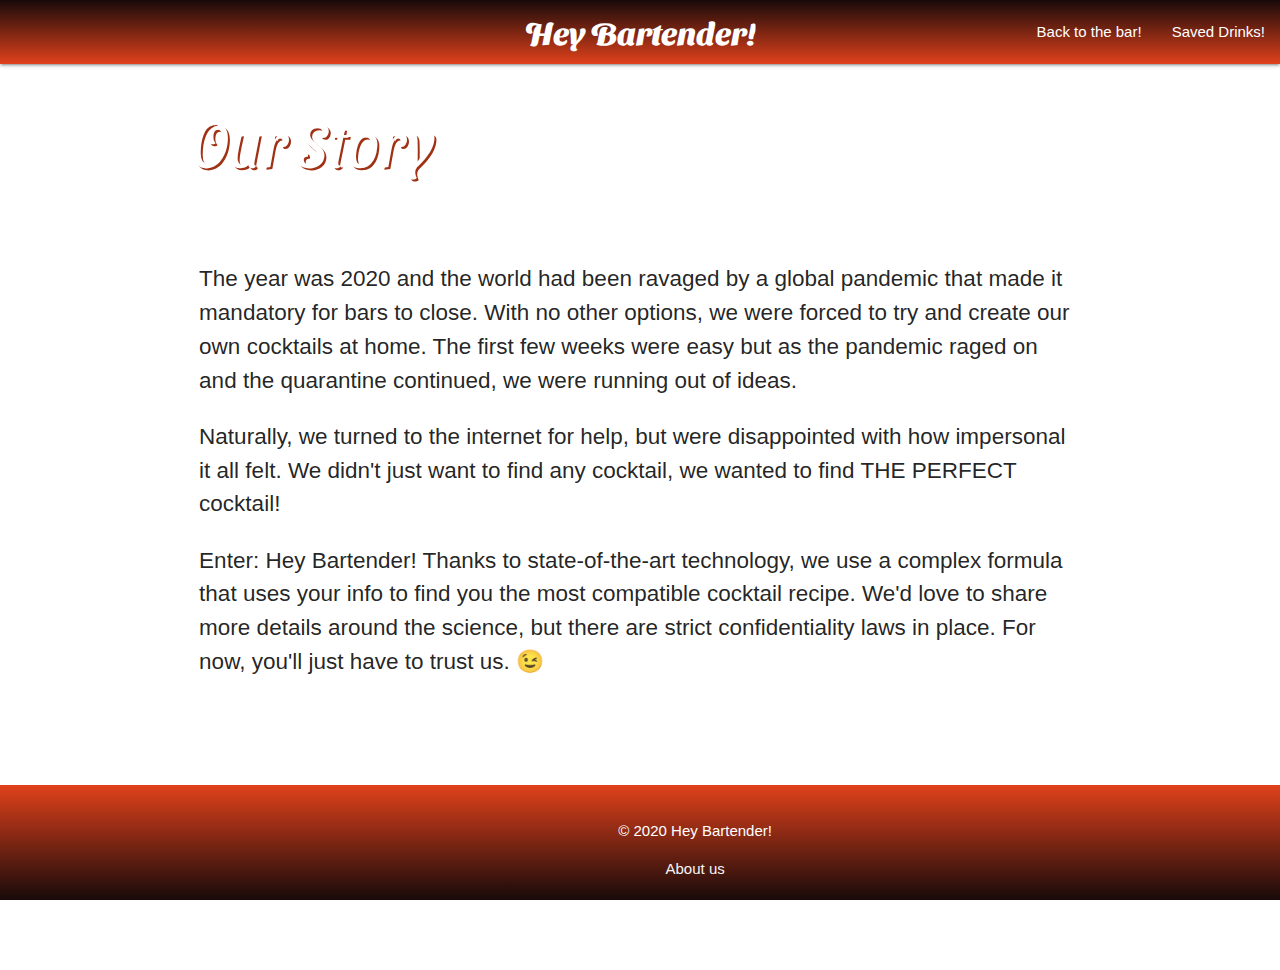
==== about.html @ bf3cd787 "fixed bday picker, added about me section, updated footer" ====
<!DOCTYPE html>
<html lang="en">

<head>
    <meta charset="UTF-8">
    <meta name="viewport" content="width=device-width, initial-scale=1.0">
    <title>Hey Bartender! | About</title>
    <!--Import Google Icon Font-->
    <link rel="preconnect" href="https://fonts.gstatic.com">
    <link href="https://fonts.googleapis.com/css2?family=Sansita+Swashed:wght@300;800&display=swap" rel="stylesheet">
    <link href="https://fonts.googleapis.com/icon?family=Material+Icons" rel="stylesheet">
    <!-- Compiled and minified CSS -->
    <link rel="stylesheet" href="https://cdnjs.cloudflare.com/ajax/libs/materialize/1.0.0/css/materialize.min.css">
    <link rel="stylesheet" href="style.css">
</head>

<body>
    <header>
        <nav>
            <div class="nav-wrapper">
                <span class="brand-logo center truncate">Hey Bartender!</span>
                <a data-target="mobile-demo" class="sidenav-trigger"><i class="material-icons">menu</i></a>
                <ul id="nav-mobile" class="right hide-on-med-and-down">
                    <li><a href="index.html">Back to the bar!</a></li>
                    <li><a href="saved.html">Saved Drinks!</a></li>
                </ul>
            </div>
        </nav>
        <!-- hidden link for saved recipes. Only active in mobile view -->
        <ul id="mobile-demo" class="sidenav">
            <li><a href="index.html">Back to the bar!</a></li>
            <li><a href="saved.html">Saved Drinks!</a></li>
        </ul>
    </header>

    <div class="container" id="body-display-3">
        <main class="col s9">
            <div class="row">
                <div class="col s12">
                    <h1>Our Story</h1>
                </div>
            </div>
            <div class="row">
                <div class="col s2"></div>
                <div id="about-us" class="col s12 ">
                    <p>The year was 2020 and the world had been ravaged by a global pandemic that made it mandatory for
                        bars to close. With no other options, we were forced to try and create our own cocktails at
                        home. The first few weeks were easy but as the pandemic raged on and the quarantine continued,
                        we were running out of ideas.</p>
                    <p>Naturally, we turned to the internet for help, but were disappointed with how impersonal it all
                        felt. We didn't just want to find any cocktail, we wanted to find THE PERFECT cocktail!</p>
                    <p>Enter: Hey Bartender! Thanks to state-of-the-art technology, we use a complex formula that uses
                        your info to find you the most compatible cocktail recipe. We'd love to share more details
                        around the science, but there are strict confidentiality laws in place. For now, you'll just
                        have to trust us. &#128521;</p>
                </div>
                <div class="col s2"></div>
            </div>
        </main>
    </div>

    <footer class="page-footer">
        <div id="footer-copyright" class="container">
          <div class="row">
            <div class="col s12">
              <p id="footerp">© 2020 Hey Bartender!</p>
            </div>
            <div class="col s6">
              <a class="grey-text text-lighten-4 right" href="about.html">About us</a>
            </div>
          </div>
        </div>
    </footer>

    <script src="https://code.jquery.com/jquery-3.2.1.min.js"></script>
    <script src="https://cdnjs.cloudflare.com/ajax/libs/materialize/1.0.0/js/materialize.min.js"></script>

    <script src="script.js"></script>
</body>

</html>
---- style.css ----
/* overall styling */
body {
    display: flex;
    min-height: 100vh;
    flex-direction: column;
    background-image: url("wireframe/drinks1.jpg");
    
}

img{
    width: 10rem;
}

h1, h5 {
    color:white;
    font-family: 'Sansita Swashed', cursive;
    font-weight: 300;
    text-shadow: 2px 2px #a13115;
}

button{
    background-image:linear-gradient(#2a37e4,#180a0a); 
}

/* modal styling */
h4{
    font-family: 'Sansita Swashed', cursive;
    font-weight: 300;
    color: #e0411b;
    text-shadow: 2px 2px #180a0a,;
}

.modal-footer{
    display: flex;
    justify-content: space-evenly;
}

#enter, #leave{
    background-image:linear-gradient(#e0411b,#180a0a);
    color: white;
}

/* navbar styling */
.nav-wrapper {
    /* background-color: #e87f0a; */
    background-image:linear-gradient(#180a0a, #e0411b); 
}

.brand-logo{
    font-family: 'Sansita Swashed', cursive;
    font-weight: 800;
}

/* aside/search styling */
aside > *{
    background-color: rgba(255, 255, 255, 0.404);
}

form{
    padding-bottom: 10%;
}

.datepicker-date-display{
    background-image:linear-gradient(#e0411b,#180a0a);
}

.datepicker-day-button, .datepicker-cancel, .datepicker-done, .month-next, .month-prev{
    background-image: none;
}


/* recipe display styling */
main {
    flex: 1 0 auto;
}

#main-list{
    border: none;
}

.collapsible-header{
    display: flex;
    justify-content: center;
    align-items: center;
    justify-content: space-around;
    background-color: white;
    border-radius: 15px 50px;
}

.card-title{
    font-size: 2rem;
    display: flex;
    flex-wrap: wrap;
    font-family: 'Sansita Swashed', cursive;
    font-weight: 300;
    text-shadow: 1px 1px #e0411b;
}

.collapsible-body {
    background-color: rgba(0, 0, 0, 50%);
    color: white;
    border: none;
}

#body-display{
    margin-left: 0;
    margin-bottom: 10%;
    width: 100vw;
}

#body-display-2{
    margin-bottom: 10%;
}
p{
    font-size: 1.5rem;
}

.card-action{
    display: flex;
    justify-content: space-evenly;
    flex-direction: row-reverse;
    font-style: italic;
}

#save-button{
    color: white;
}

.collapsible{
    border: none;
}

/* footer styling */
.page-footer {
    background-image:linear-gradient(#e0411b,#180a0a); 
    position: fixed !important;
    bottom: 0;
    right: 0;
    width: 100vw;
}

#footer-copyright{
    display: flex;
    justify-content: center;
    align-items: center;
    padding-left: 15%;
}

#footerp{
    font-size: 1rem;
}

/* about styling */
#about-us{
    background-color: white;
    padding: 2%;
    margin-bottom: 25%;
    border-radius: 15px 50px;
}
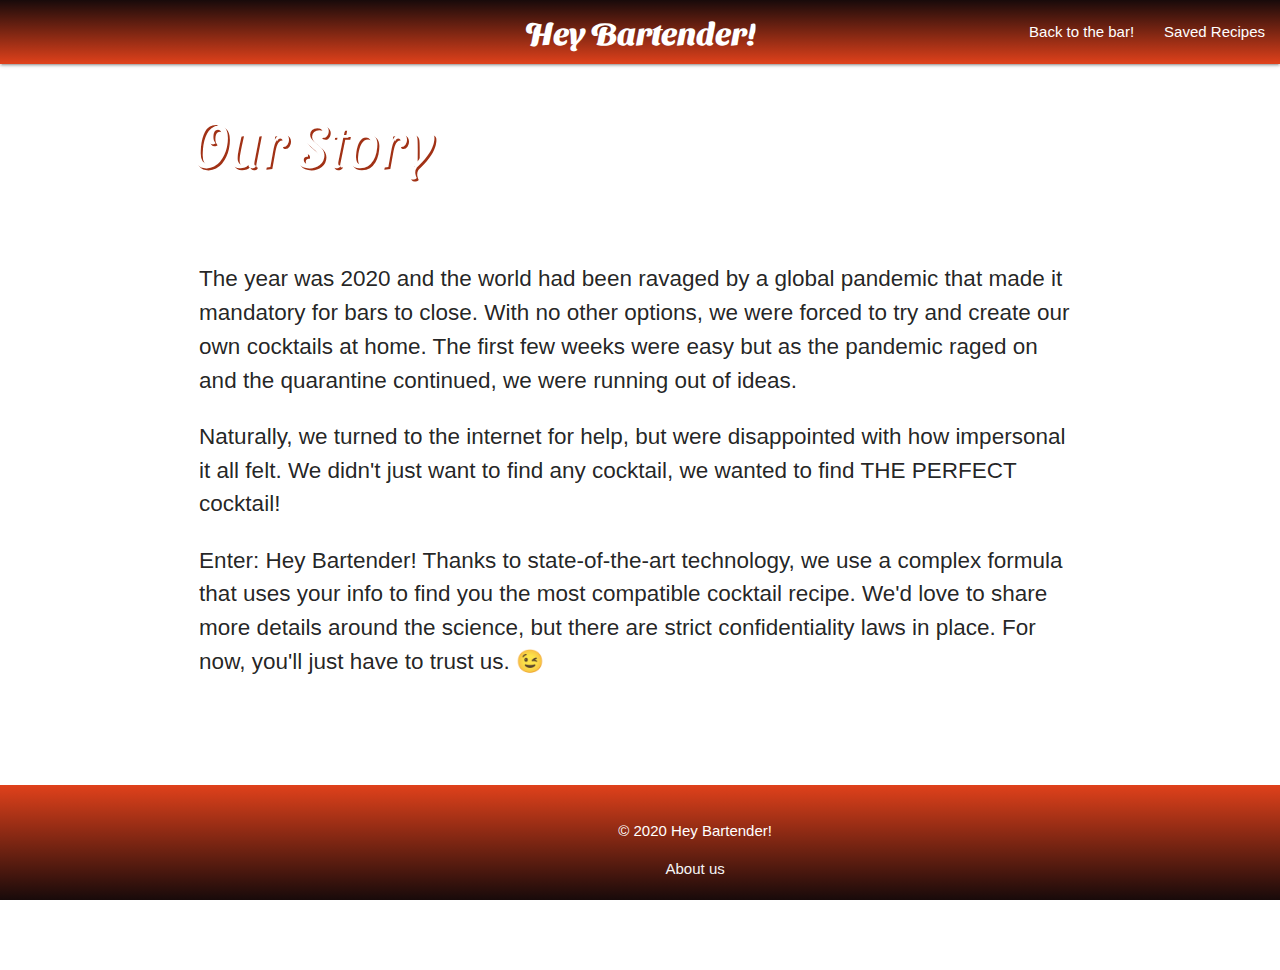
==== commit 18908dd0: "small styling changes, changed navbar positioning to fixed, updated/tested alcohol inputs" ====
--- a/about.html
+++ b/about.html
@@ -16,20 +16,23 @@
 
 <body>
     <header>
-        <nav>
-            <div class="nav-wrapper">
-                <span class="brand-logo center truncate">Hey Bartender!</span>
-                <a data-target="mobile-demo" class="sidenav-trigger"><i class="material-icons">menu</i></a>
-                <ul id="nav-mobile" class="right hide-on-med-and-down">
-                    <li><a href="index.html">Back to the bar!</a></li>
-                    <li><a href="saved.html">Saved Drinks!</a></li>
-                </ul>
-            </div>
-        </nav>
+        <div class="navbar-fixed">
+            <nav>
+                <div class="nav-wrapper">
+                    <span class="brand-logo center truncate">Hey Bartender!</span>
+                    <a data-target="mobile-demo" class="sidenav-trigger"><i class="material-icons">menu</i></a>
+                    <ul id="nav-mobile" class="right hide-on-med-and-down">
+                        <li><a href="index.html">Back to the bar!</a></li>
+                        <li><a href="saved.html">Saved Recipes</a></li>
+                    </ul>
+                </div>
+            </nav>
+        </div>
+
         <!-- hidden link for saved recipes. Only active in mobile view -->
         <ul id="mobile-demo" class="sidenav">
             <li><a href="index.html">Back to the bar!</a></li>
-            <li><a href="saved.html">Saved Drinks!</a></li>
+            <li><a href="saved.html">Saved Recipes</a></li>
         </ul>
     </header>
 
@@ -61,14 +64,14 @@
 
     <footer class="page-footer">
         <div id="footer-copyright" class="container">
-          <div class="row">
-            <div class="col s12">
-              <p id="footerp">© 2020 Hey Bartender!</p>
+            <div class="row">
+                <div class="col s12">
+                    <p id="footerp">© 2020 Hey Bartender!</p>
+                </div>
+                <div class="col s6">
+                    <a class="grey-text text-lighten-4 right" href="about.html">About us</a>
+                </div>
             </div>
-            <div class="col s6">
-              <a class="grey-text text-lighten-4 right" href="about.html">About us</a>
-            </div>
-          </div>
         </div>
     </footer>
 
--- a/style.css
+++ b/style.css
@@ -19,7 +19,7 @@
 }
 
 button{
-    background-image:linear-gradient(#2a37e4,#180a0a); 
+    background-image:linear-gradient(#2e5cf3,#180a0a); 
 }
 
 /* modal styling */
@@ -53,11 +53,20 @@
 
 /* aside/search styling */
 aside > *{
-    background-color: rgba(255, 255, 255, 0.404);
+    background-color: rgba(255, 255, 255, 0.5);
 }
 
 form{
     padding-bottom: 10%;
+}
+
+label{
+    color: black;
+    font-size: 15px;
+}
+
+::placeholder{
+    color: black;
 }
 
 .datepicker-date-display{
